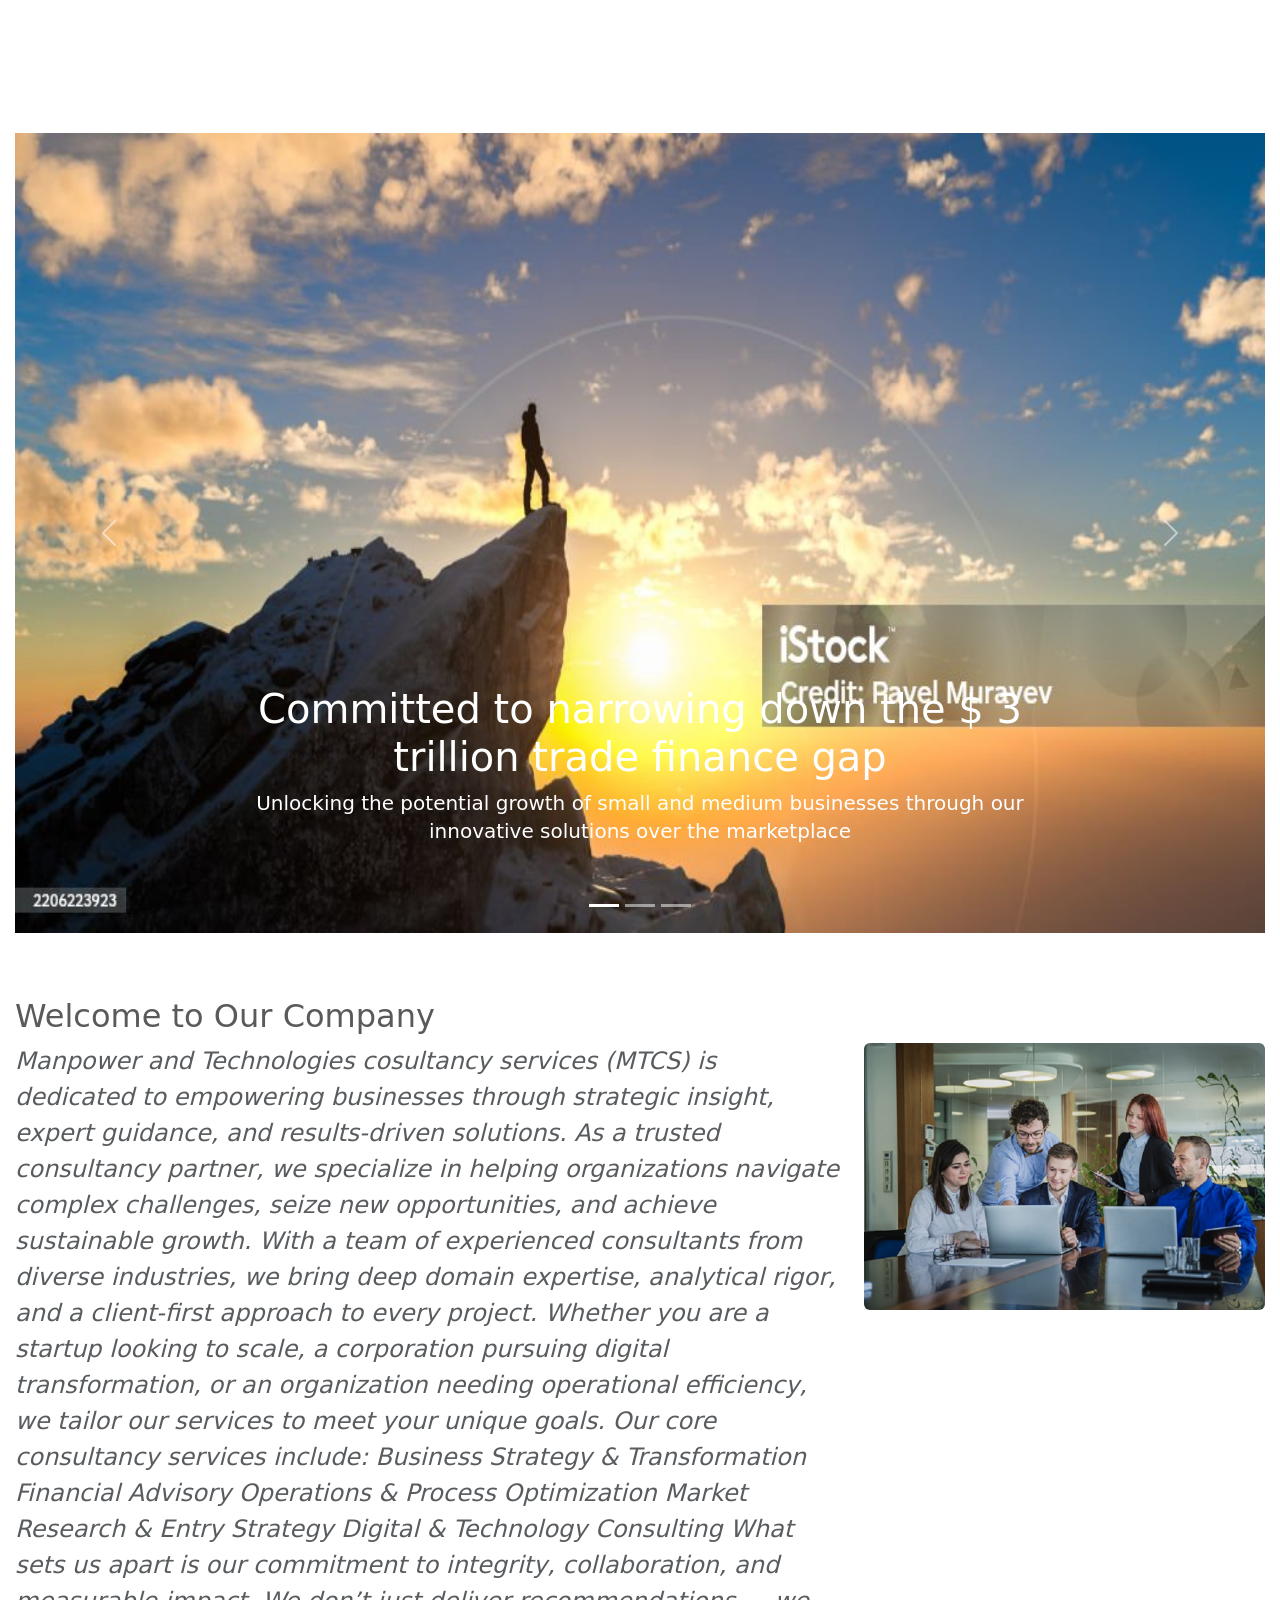
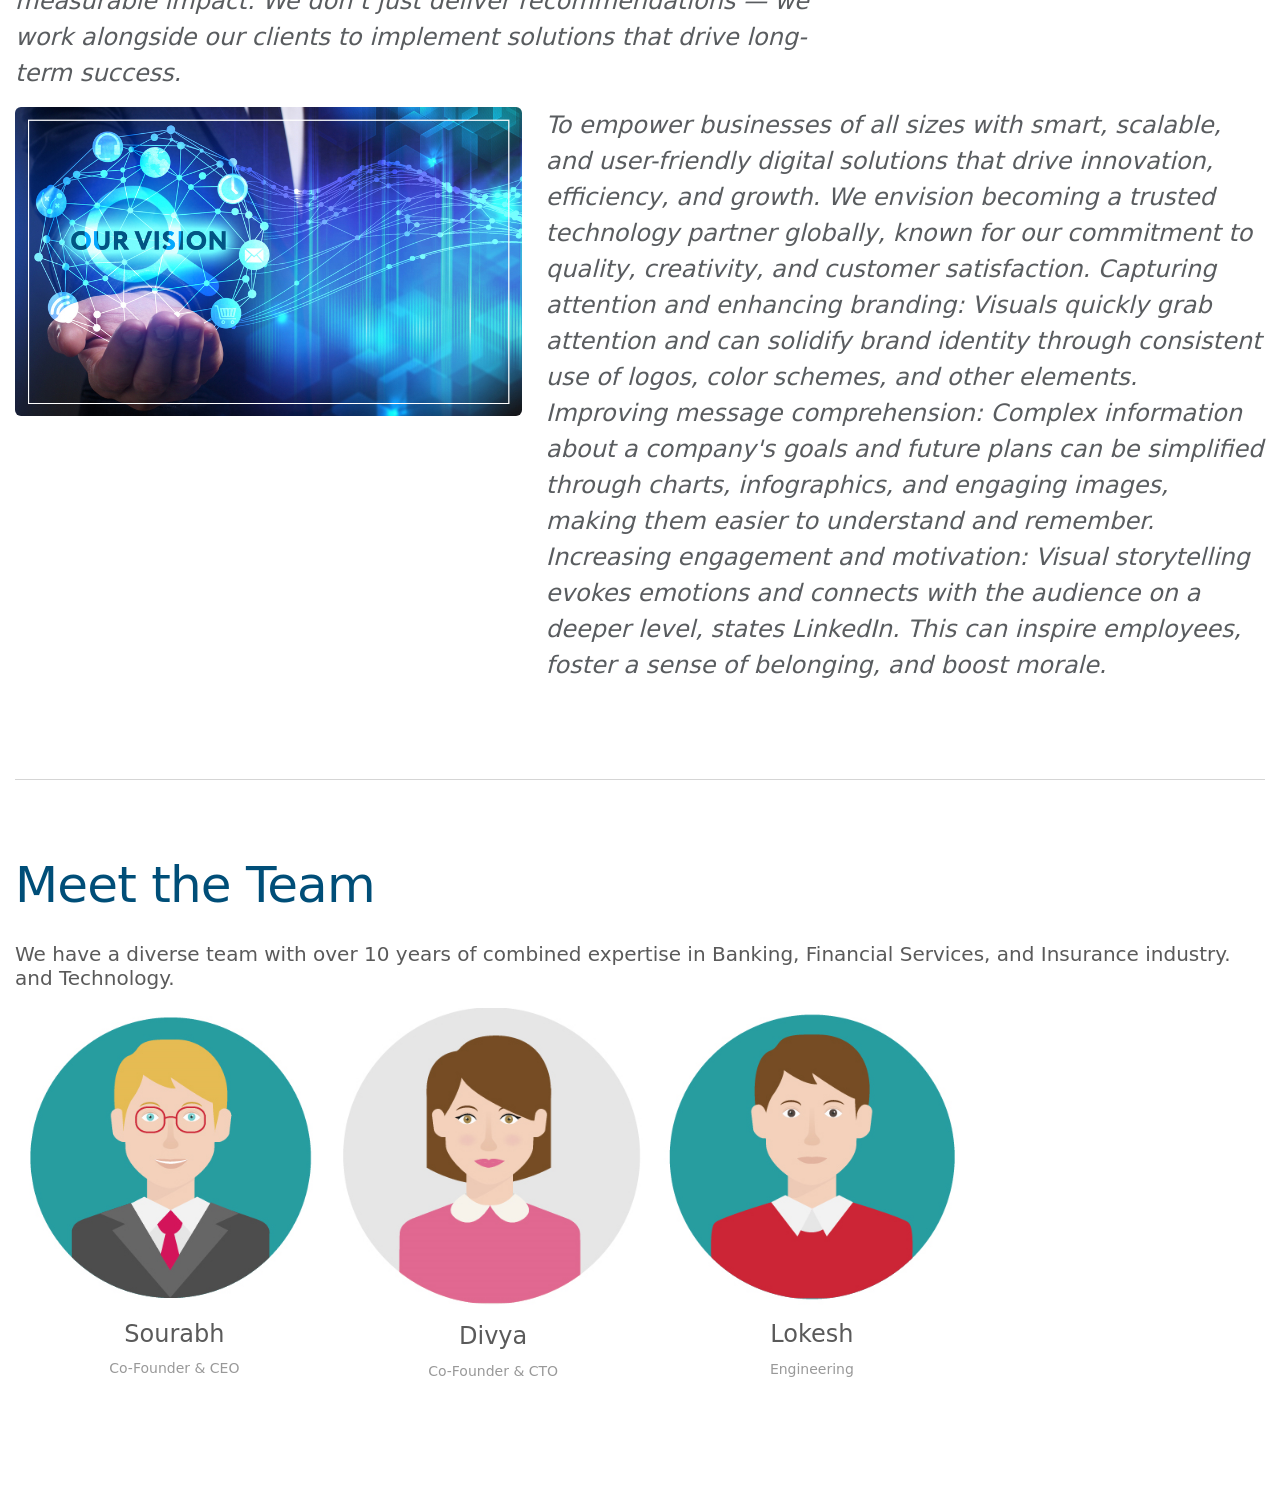
==== index.html @ 05ebcca4 "second commit" ====
<!DOCTYPE html>
<html>
<head>
  <title>AJAX PHP Load</title>
  <script src="https://code.jquery.com/jquery-3.6.0.min.js"></script>
</head>
<body>

  <div id="result">Loading...</div>

  <script>
    $(document).ready(function() {
      $("#result").load("index.php");
    });
  </script>

</body>
</html>
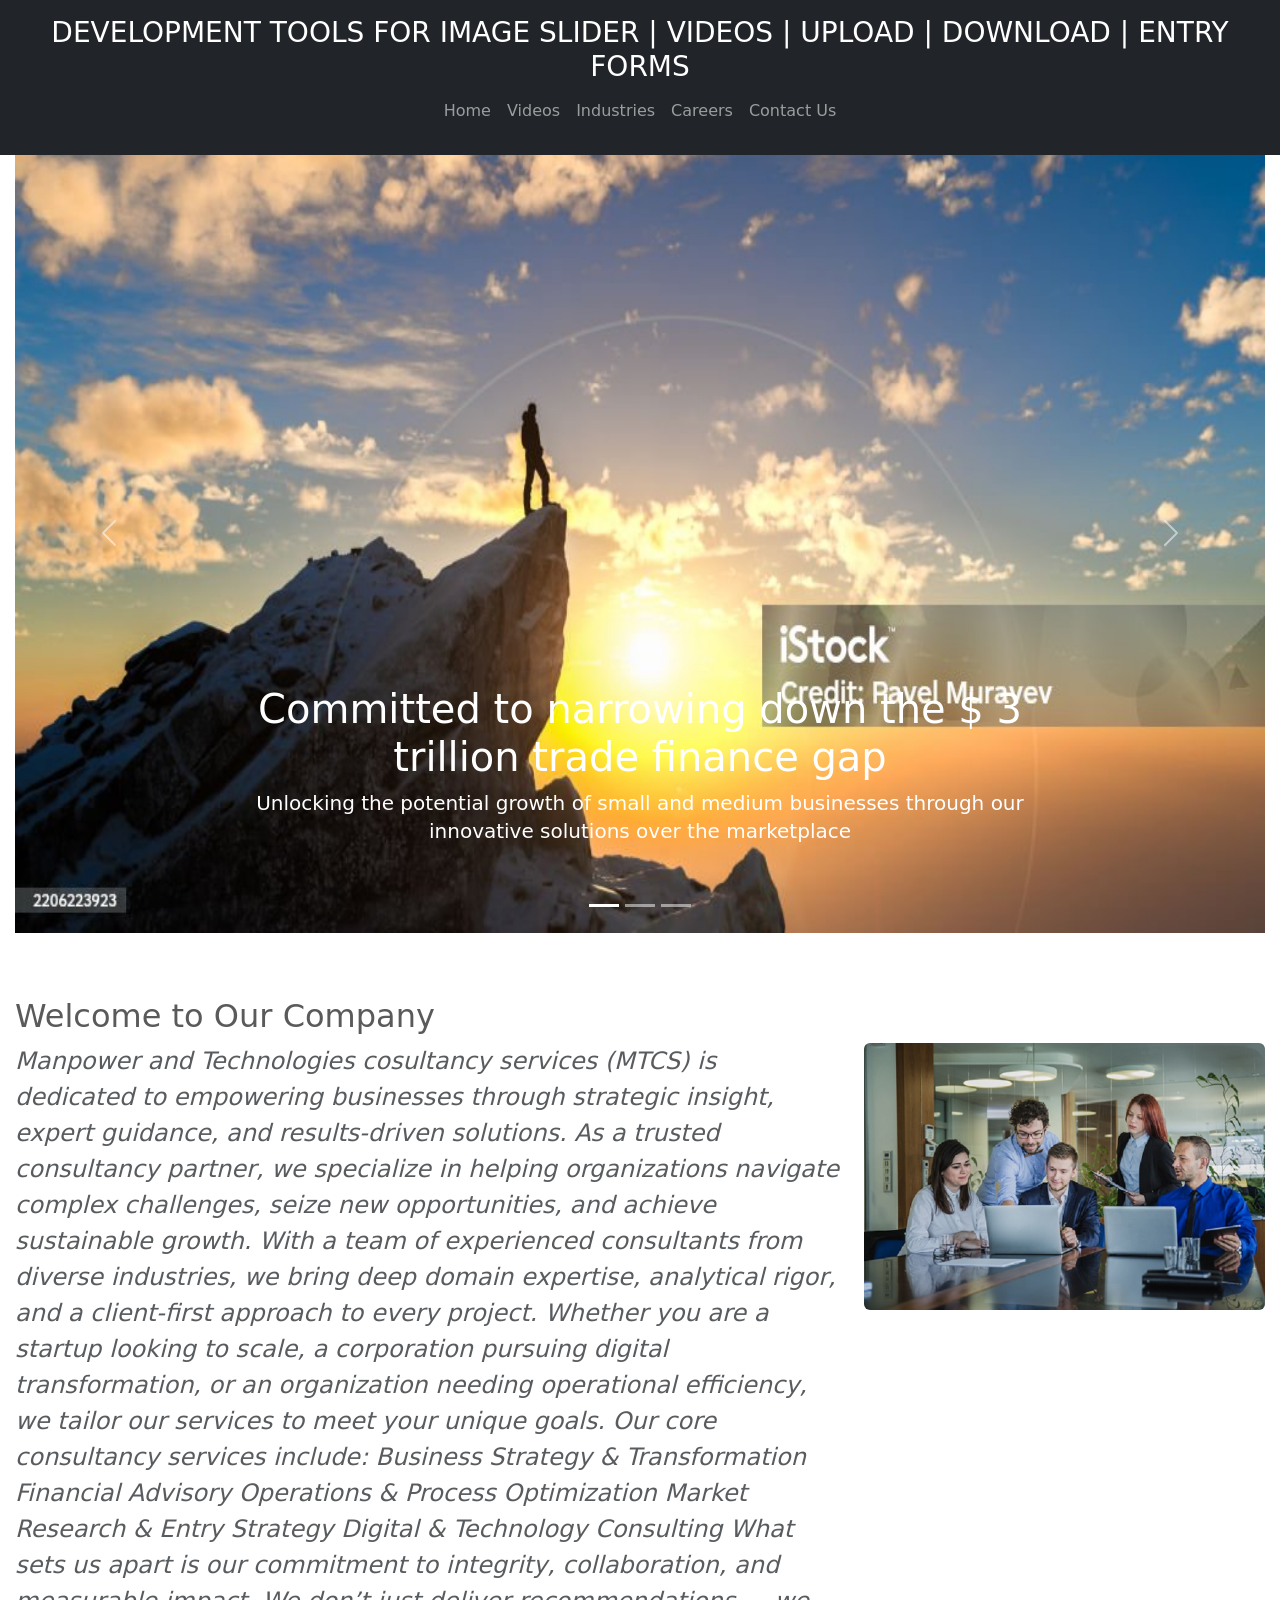
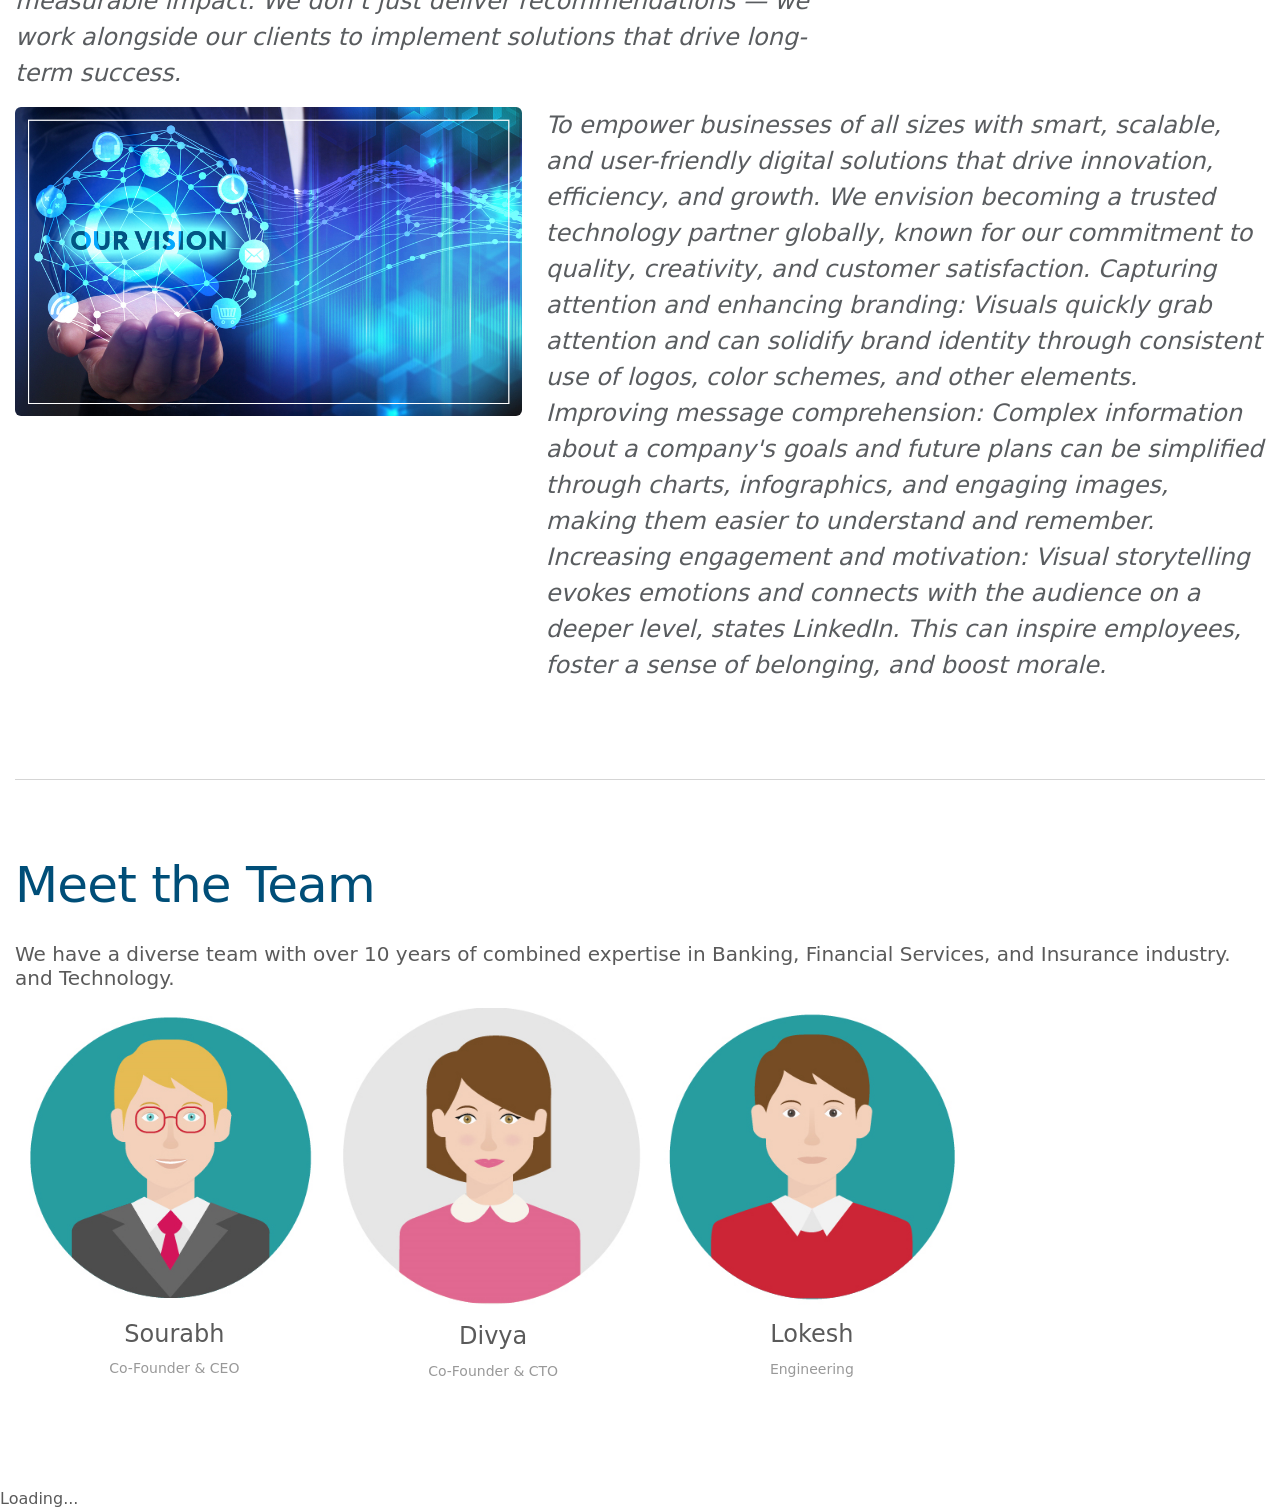
==== commit 83865fa7: "index htm menu add" ====
--- a/index.html
+++ b/index.html
@@ -5,12 +5,14 @@
   <script src="https://code.jquery.com/jquery-3.6.0.min.js"></script>
 </head>
 <body>
-
+  <div id="header">Loading...</div>
   <div id="result">Loading...</div>
-
+  <div id="footer">Loading...</div>
   <script>
     $(document).ready(function() {
+      $("#header").load("includes/header_navbar.php");
       $("#result").load("index.php");
+    //   $("#footer").load("index.php");
     });
   </script>
 
